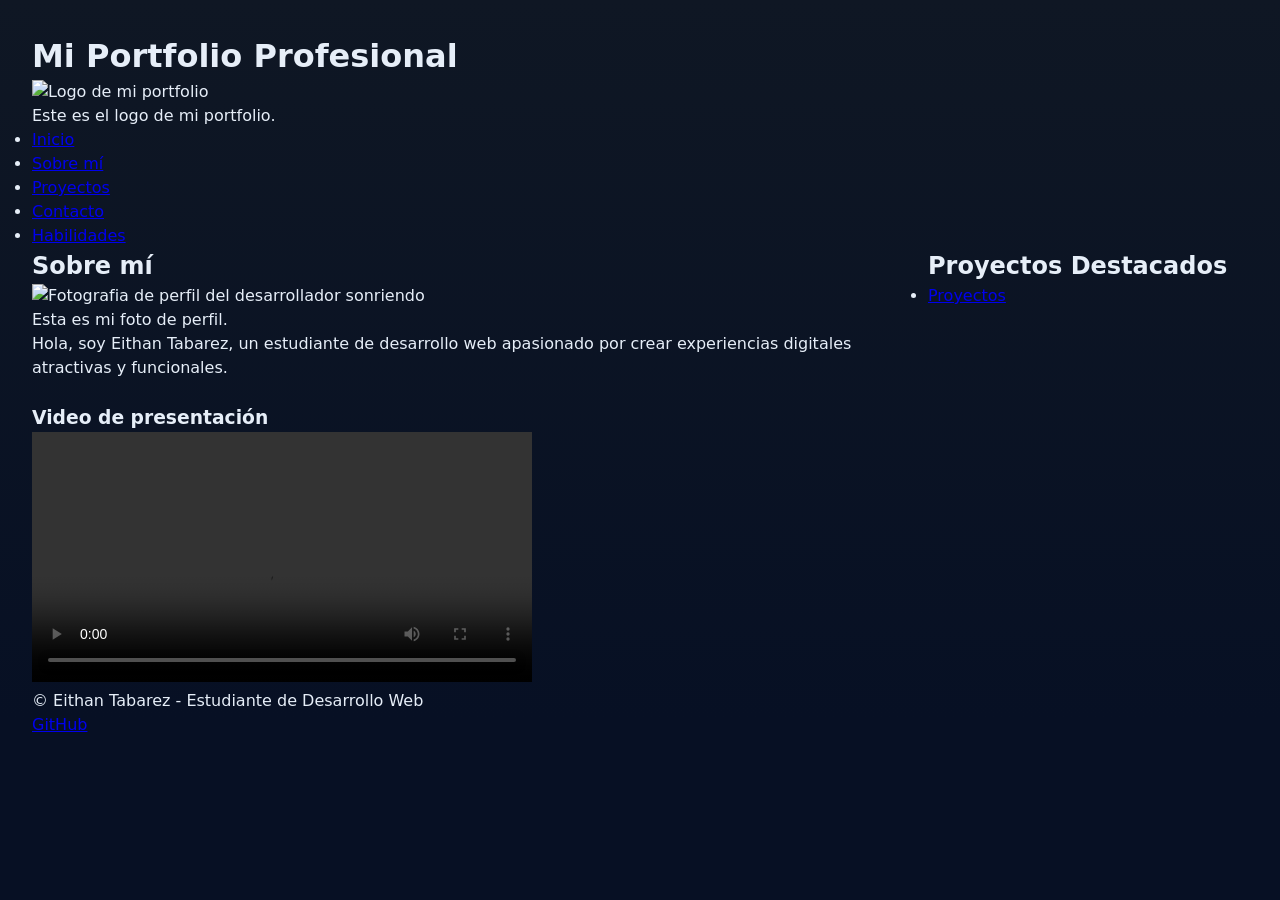
==== index.html @ 91d2bdd5 "Cambio de titulos" ====
<!DOCTYPE html>
<html lang="es">
  <head>
    <meta charset="UTF-8" />
    <meta name="viewport" content="width=device-width, initial-scale=1.0" />
    <link rel="stylesheet" href="styles.css" />
    <link rel="shortcut icon" href="https://i.pinimg.com/1200x/53/f2/44/53f2449de951a769c89f590832930941.jpg" />
    <meta name="description" content="Portfolio personal de Eithan Tabarez">
    <title>Mi Portfolio Profesional</title>
  </head>
  <body>
    <header>
      <h1>Mi Portfolio Profesional</h1>
      <figure>
        <img src="https://i.pinimg.com/1200x/53/f2/44/53f2449de951a769c89f590832930941.jpg" alt="Logo de mi portfolio" width="100" />
        <figcaption>Este es el logo de mi portfolio.</figcaption>
      </figure>
      <nav>
          <ul>
            <li><a href="index.html">Inicio</a></li>
            <li><a href="pages/sobre-mi.html">Sobre mí</a></li>
            <li><a href="pages/proyectos.html">Proyectos</a></li>
            <li><a href="pages/contacto.html">Contacto</a></li>
            <li><a href="pages/habilidades.html">Habilidades</a></li>
          </ul>
        </nav>
    </header>
    <main>
    <section id="sobre-mi">
      <article>
        <h2>Sobre mí</h2>
        <figure>
          <img src="https://i.pinimg.com/1200x/8b/2d/a8/8b2da8944cf67b11f8c568b862fee571.jpg" alt="Fotografia de perfil del desarrollador sonriendo" width="250" />
          <figcaption>Esta es mi foto de perfil.</figcaption>
        </figure>
        <p>
          Hola, soy Eithan Tabarez, un estudiante de desarrollo web apasionado
          por crear experiencias digitales atractivas y funcionales.
        </p>
      </article>
    </section>
    <section id="proyectos">
      <h2>Proyectos Destacados</h2>
      <ul>
        <li>
          <a href="https://github.com/Eithan-Tabarez" target="_blank" rel="noopener noreferrer"> Proyectos</a>
        </li>
      </ul>
    </section>
    <section id="multimedia">
      <h3>Video de presentación</h3>
      <video width="500" controls>
        <source src="https://video-previews.elements.envatousercontent.com/h264-video-previews/3d5f2ad5-8e91-4707-9fab-ee1c9066f58e/16069007.mp4" type="video/mp4"/>
        Tu navegador no soporta la reproducción de videos.
      </video>
    </section>
    </main>
      <footer id="footer">
      <p>&copy; Eithan Tabarez - Estudiante de Desarrollo Web</p>
      <a href="https://github.com/Eithan-Tabarez" target="_blank" rel="noopener noreferrer"> GitHub </a>
  </footer>
  </body>
</html>
<!--IDEA DE PAGINA 
  ESTILO PAGINA GTAVI ULTIMATE EDITION (HORIZONTAL)-->
---- styles.css ----
/* Generic page styles */
:root{
	--bg: #0f1724; /* dark blue-gray */
	--card: #111827;
	--muted: #94a3b8;
	--accent: #3b82f6;
	--accent-2: #06b6d4;
	--text: #e6eef8;
	--glass: rgba(255,255,255,0.04);
	--radius: 10px;
	--max-width: 1100px;
}

/* Basic reset */
*{box-sizing: border-box;margin:0;padding:0}
html,body{height:100%}
body{
	font-family: Inter, ui-sans-serif, system-ui, -apple-system, "Segoe UI", Roboto, "Helvetica Neue", Arial;
	background: linear-gradient(180deg,var(--bg), #071024 80%);
	color:var(--text);
	-webkit-font-smoothing:antialiased;
	-moz-osx-font-smoothing:grayscale;
	line-height:1.5;
	padding:32px;
}

.container{
	max-width:var(--max-width);
	margin:0 auto;
	padding:24px;
}

header.site-header{
	display:flex;align-items:center;justify-content:space-between;gap:16px;
	margin-bottom:28px;
}
.brand{display:flex;align-items:center;gap:12px}
.brand .logo{width:44px;height:44px;border-radius:8px;background:var(--accent)}
.brand h1{font-size:1.125rem;font-weight:600}
.site-nav a{color:var(--muted);text-decoration:none;margin-left:18px}
.site-nav a:hover{color:var(--text)}

main{display:grid;grid-template-columns:1fr 320px;gap:24px;align-items:start}

.card{
	background:linear-gradient(180deg, rgba(255,255,255,0.02), rgba(255,255,255,0.01));
	border-radius:var(--radius);
	padding:18px;
	box-shadow:0 4px 18px rgba(2,6,23,0.6);
}

.hero{padding:36px;border-radius:calc(var(--radius) + 6px);background:linear-gradient(90deg, rgba(59,130,246,0.12), rgba(6,182,212,0.06));}
.hero h2{font-size:1.6rem;margin-bottom:8px}
.hero p{color:var(--muted);margin-bottom:12px}

.grid{display:grid;grid-template-columns:repeat(auto-fit,minmax(220px,1fr));gap:16px}

.muted{color:var(--muted)}
.small{font-size:0.875rem}

.btn{
	display:inline-flex;align-items:center;gap:8px;padding:10px 14px;border-radius:8px;border:0;background:var(--accent);color:white;cursor:pointer;font-weight:600;text-decoration:none
}
.btn.secondary{background:transparent;border:1px solid rgba(255,255,255,0.06);color:var(--text)}

.card-list{display:flex;flex-direction:column;gap:12px}
.list-item{display:flex;align-items:center;gap:12px;padding:10px;border-radius:8px;background:var(--glass)}
.list-item .meta{color:var(--muted);font-size:0.9rem}

footer.site-footer{margin-top:36px;text-align:center;color:var(--muted);font-size:0.9rem}

/* Responsive */
@media (max-width:880px){
	main{grid-template-columns:1fr}
	.site-nav{display:none}
	body{padding:20px}
}

/* Utility helpers */
.center{display:flex;align-items:center;justify-content:center}
.visually-hidden{position:absolute!important;height:1px;width:1px;overflow:hidden;clip:rect(1px,1px,1px,1px);white-space:nowrap}
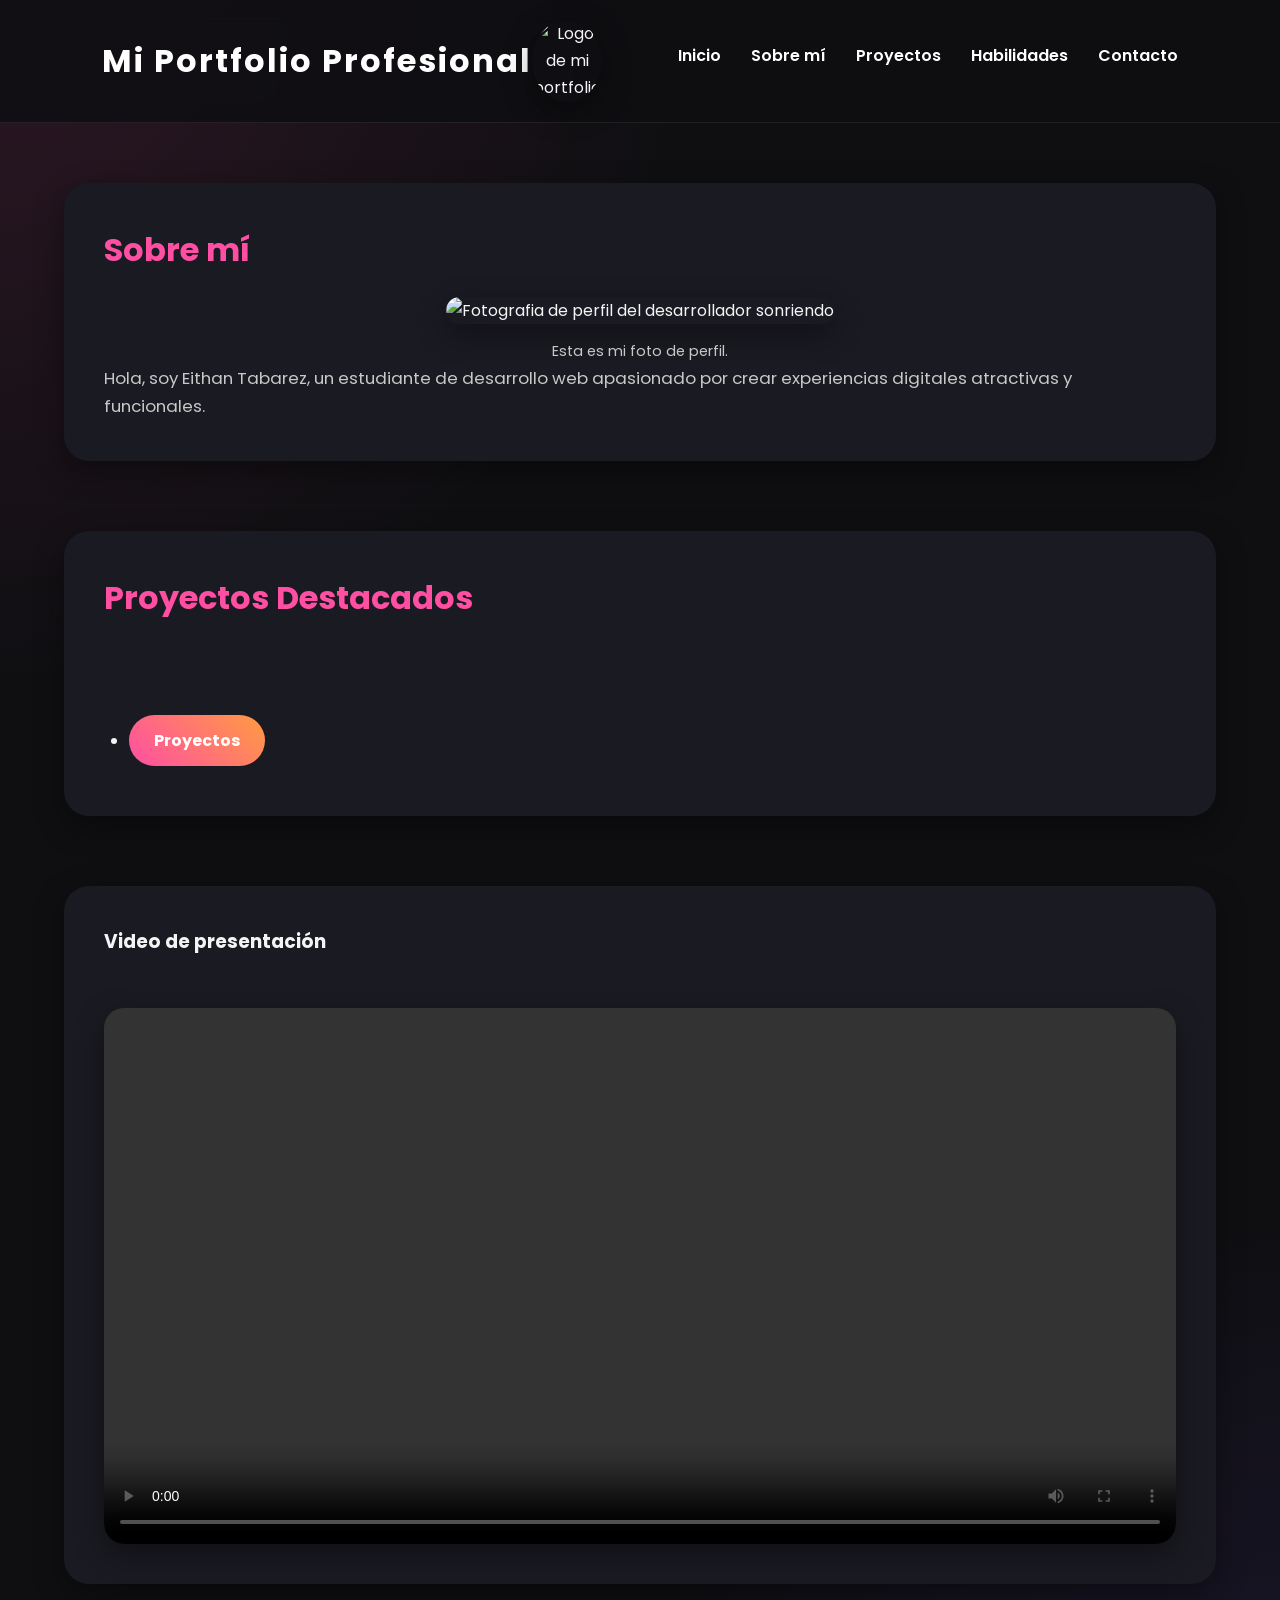
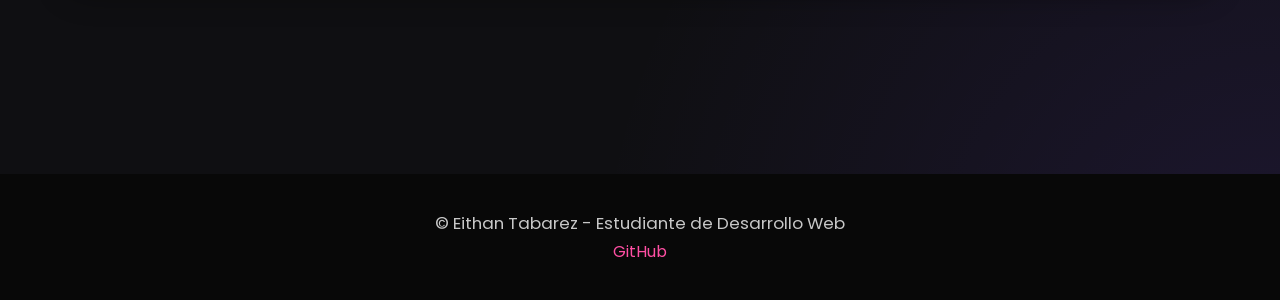
==== commit 180f0381: "implement css and format" ====
--- a/index.html
+++ b/index.html
@@ -3,8 +3,8 @@
   <head>
     <meta charset="UTF-8" />
     <meta name="viewport" content="width=device-width, initial-scale=1.0" />
-    <link rel="stylesheet" href="styles.css" />
-    <link rel="shortcut icon" href="https://i.pinimg.com/1200x/53/f2/44/53f2449de951a769c89f590832930941.jpg" />
+    <link rel="stylesheet" href="styles/styles.css" />
+    <link rel="shortcut icon" href="https://i.pinimg.com/1200x/03/23/b4/0323b447c5397012a9251e006942768e.jpg" />
     <meta name="description" content="Portfolio personal de Eithan Tabarez">
     <title>Mi Portfolio Profesional</title>
   </head>
@@ -12,7 +12,7 @@
     <header>
       <h1>Mi Portfolio Profesional</h1>
       <figure>
-        <img src="https://i.pinimg.com/1200x/53/f2/44/53f2449de951a769c89f590832930941.jpg" alt="Logo de mi portfolio" width="100" />
+        <img src="https://i.pinimg.com/1200x/03/23/b4/0323b447c5397012a9251e006942768e.jpg" alt="Logo de mi portfolio" width="100" />
         <figcaption>Este es el logo de mi portfolio.</figcaption>
       </figure>
       <nav>
@@ -20,8 +20,8 @@
             <li><a href="index.html">Inicio</a></li>
             <li><a href="pages/sobre-mi.html">Sobre mí</a></li>
             <li><a href="pages/proyectos.html">Proyectos</a></li>
+            <li><a href="pages/habilidades.html">Habilidades</a></li>
             <li><a href="pages/contacto.html">Contacto</a></li>
-            <li><a href="pages/habilidades.html">Habilidades</a></li>
           </ul>
         </nav>
     </header>
@@ -49,7 +49,7 @@
     </section>
     <section id="multimedia">
       <h3>Video de presentación</h3>
-      <video width="500" controls>
+      <video width="500" controls autoplay loop>
         <source src="https://video-previews.elements.envatousercontent.com/h264-video-previews/3d5f2ad5-8e91-4707-9fab-ee1c9066f58e/16069007.mp4" type="video/mp4"/>
         Tu navegador no soporta la reproducción de videos.
       </video>
@@ -61,5 +61,3 @@
   </footer>
   </body>
 </html>
-<!--IDEA DE PAGINA 
-  ESTILO PAGINA GTAVI ULTIMATE EDITION (HORIZONTAL)-->
--- a/styles/styles.css
+++ b/styles/styles.css
@@ -0,0 +1,159 @@
+/* GOOGLE FONTS*/
+
+@import url('https://fonts.googleapis.com/css2?family=Poppins:wght@300;400;600;700;800&display=swap');
+
+:root{
+    --bg:#0f0f12;
+    --bg-card:#1a1a22;
+    --bg-card-hover:#242430;
+    --pink:#ff4fa3;
+    --orange:#ff9b42;
+    --purple:#7d4dff;
+    --white:#f4f4f4;
+    --gray:#c8c8c8;
+    --shadow:0 10px 30px rgba(0,0,0,.4);}
+/*GLOBAL STYLES*/
+*{
+    margin:0;
+    padding:0;
+    box-sizing:border-box;}
+html{scroll-behavior:smooth;}
+body{
+    font-family:'Poppins',sans-serif;
+    background:
+    radial-gradient(circle at top left,#ff4fa31f,transparent 30%),
+    radial-gradient(circle at bottom right,#7d4dff20,transparent 30%),
+    var(--bg);
+    color:var(--white);
+    line-height:1.7;}
+/*HEADER*/
+header{
+    	position:sticky;
+    	top:0;
+    	z-index:1000;
+    	display:flex;
+    	justify-content:space-between;
+    	align-items:center;
+    	padding:20px 8%;
+    	background:rgba(15,15,18,.85);
+    	backdrop-filter:blur(12px);
+    	border-bottom:1px solid rgba(255,255,255,.08);}
+header h1{
+    	font-size:2rem;
+    	color:white;
+    	letter-spacing:2px;}
+header figure{
+    			display:flex;
+    			align-items:center;
+    			gap:15px;}
+header figure img{
+    				width:70px;
+    				border-radius:50%;}
+/*esconder el figcaption del logo */
+header figure figcaption{display:none;}
+
+/*NAV*/
+nav ul{
+    display:flex;
+    list-style:none;
+    gap:30px;}
+nav a{
+    color:white;
+    text-decoration:none;
+    font-weight:600;
+    transition:.3s;}
+nav a:hover{
+    		color:var(--pink);}
+/*main*/
+main{
+		width:min(1200px,90%);
+    	margin:auto;
+    	padding:60px 0;}
+/*SECTIONS*/
+section{
+    	display:flex;
+    	align-items:center;
+    	justify-content:space-between;
+    	gap:50px;
+    	flex-wrap:wrap;
+    	margin-bottom:70px;
+    	padding:40px;
+    	background:var(--bg-card);
+    	border-radius:25px;
+    	box-shadow:var(--shadow);
+    	transition:.4s;}
+section:hover{
+    			transform:translateY(-5px);
+    			background:var(--bg-card-hover);}
+section h2{
+    		width:100%;
+    		color:var(--pink);
+    		font-size:2rem;
+    		margin-bottom:20px;}
+/*ARTICLE*/
+article{
+    	flex:1;
+    	min-width:280px;}
+/*after*/
+figure{
+    	flex:1;
+    	text-align:center;}
+figure img{
+    		max-width:100%;
+    		border-radius:20px;
+    		box-shadow:var(--shadow);
+    		transition:.4s;}
+figure img:hover{
+    			transform:scale(1.04);}
+figcaption{
+    		margin-top:15px;
+    		color:var(--gray);
+    		font-size:.9rem;}
+/*parrafos */
+  p{color:var(--gray);
+	font-size:1.05rem;}
+/*Listas */
+  ul{padding-left:25px;}
+  li{margin-bottom:10px;}
+/*ENLACES*/
+  a{transition:.3s;}
+main a{
+    	display:inline-block;
+    	margin-top:20px;
+    	padding:12px 25px;
+    	border-radius:40px;
+    	background:linear-gradient(45deg,var(--pink),var(--orange));
+		color:white; 
+		text-decoration:none; 
+		font-weight:700;}
+main a:hover{ 
+			transform:translateY(-3px); 
+			box-shadow:0 8px 20px rgba(255,79,163,.35);}
+/*VIDEO*/
+video{width:100%; 
+	  border-radius:20px;
+	  box-shadow:var(--shadow);}
+/*FOOTER*/
+footer{
+	   margin-top:60px; 
+	   text-align:center; 
+	   padding:35px; 
+	   background:#080808;}
+footer a{
+		 color:var(--pink);
+		 text-decoration:none;}
+/*SCROLLBAR*/
+::-webkit-scrollbar{width:10px;}
+::-webkit-scrollbar-track{background:#151515;}
+::-webkit-scrollbar-thumb{background:linear-gradient(var(--pink),var(--purple));border-radius:20px;}
+/*RESPONSIVE*/
+@media (max-width:900px){	
+						header{flex-direction:column;
+							   gap:20px;}
+						nav ul{flex-wrap:wrap;
+							   justify-content:center;}
+						section{
+								flex-direction:column; 
+								text-align:center;}
+						article{order:2;}
+						figure{order:1;}}	
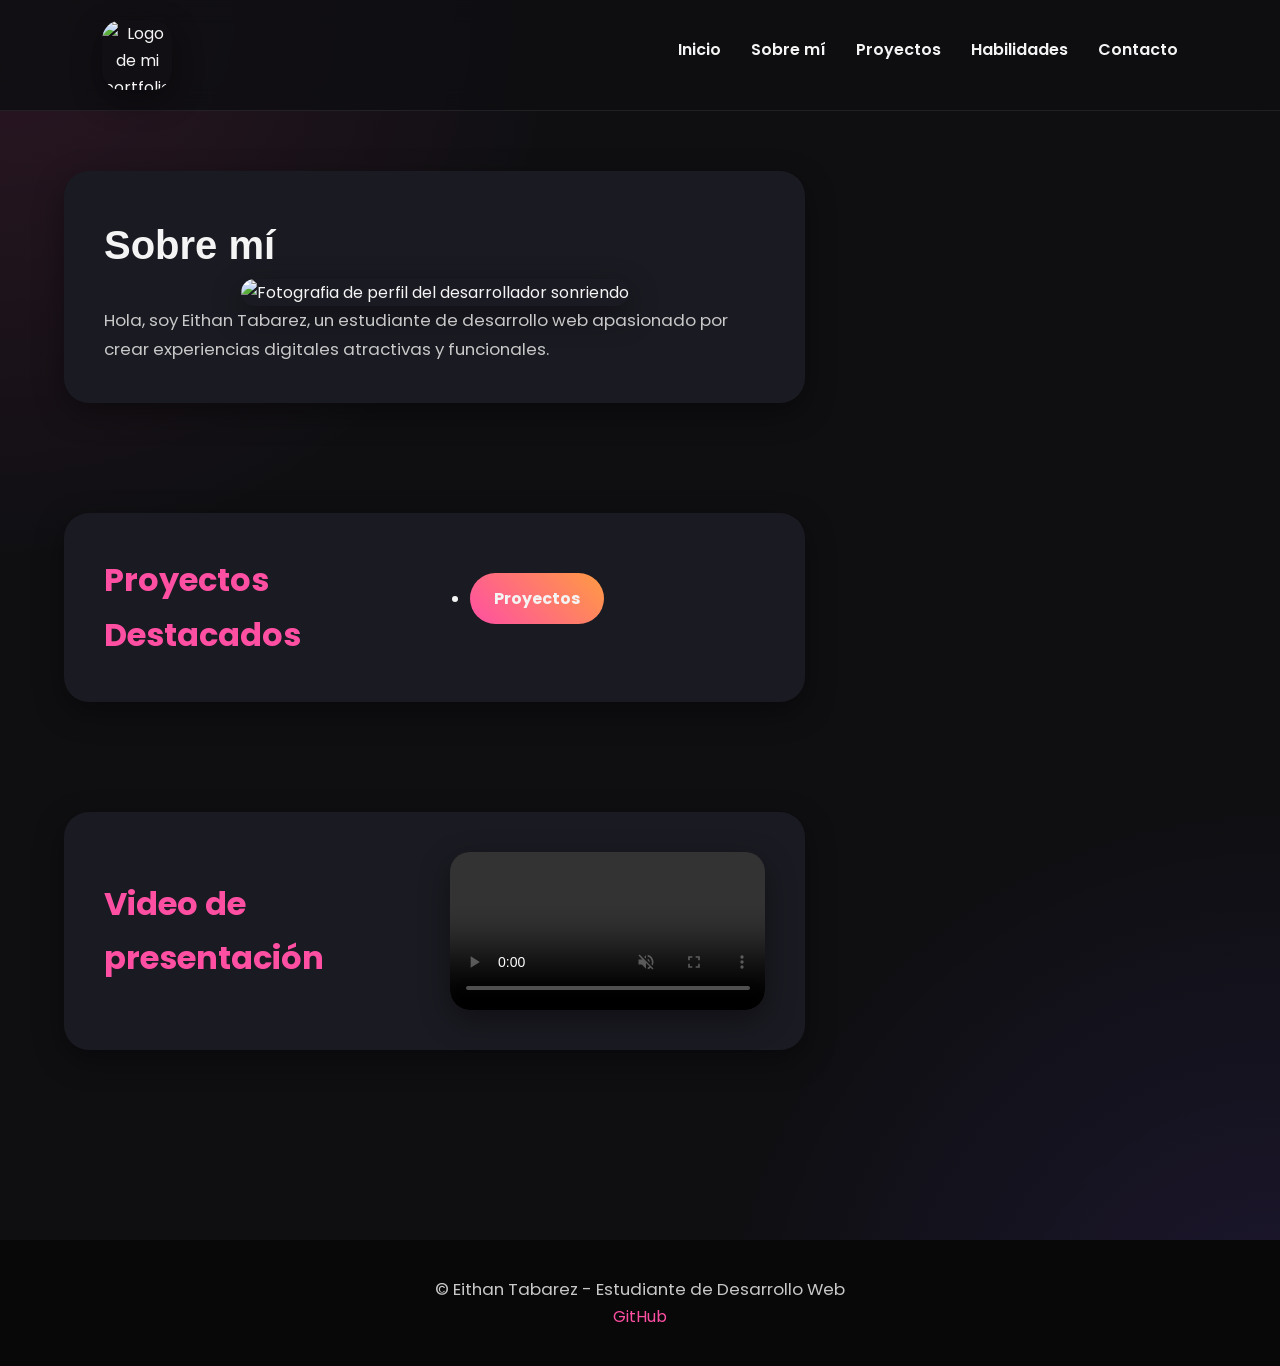
==== commit 1a562514: "commit" ====
--- a/index.html
+++ b/index.html
@@ -9,13 +9,12 @@
     <title>Mi Portfolio Profesional</title>
   </head>
   <body>
-    <header>
-      <h1>Mi Portfolio Profesional</h1>
-      <figure>
-        <img src="https://i.pinimg.com/1200x/03/23/b4/0323b447c5397012a9251e006942768e.jpg" alt="Logo de mi portfolio" width="100" />
+    <header class="header">
+      <figure class="figure">
+        <img class="logo" src="https://i.pinimg.com/1200x/03/23/b4/0323b447c5397012a9251e006942768e.jpg" alt="Logo de mi portfolio" width="100" />
         <figcaption>Este es el logo de mi portfolio.</figcaption>
       </figure>
-      <nav>
+      <nav class="nav">
           <ul>
             <li><a href="index.html">Inicio</a></li>
             <li><a href="pages/sobre-mi.html">Sobre mí</a></li>
@@ -23,15 +22,14 @@
             <li><a href="pages/habilidades.html">Habilidades</a></li>
             <li><a href="pages/contacto.html">Contacto</a></li>
           </ul>
-        </nav>
+      </nav>
     </header>
-    <main>
-    <section id="sobre-mi">
+    <main class="main">
+    <section id="sobre-mi" class="section">
       <article>
-        <h2>Sobre mí</h2>
-        <figure>
-          <img src="https://i.pinimg.com/1200x/8b/2d/a8/8b2da8944cf67b11f8c568b862fee571.jpg" alt="Fotografia de perfil del desarrollador sonriendo" width="250" />
-          <figcaption>Esta es mi foto de perfil.</figcaption>
+        <h1>Sobre mí</h1>
+        <figure class="figure">
+          <img class="profile-img" src="https://i.pinimg.com/1200x/8b/2d/a8/8b2da8944cf67b11f8c568b862fee571.jpg" alt="Fotografia de perfil del desarrollador sonriendo" width="250" />
         </figure>
         <p>
           Hola, soy Eithan Tabarez, un estudiante de desarrollo web apasionado
@@ -39,25 +37,27 @@
         </p>
       </article>
     </section>
-    <section id="proyectos">
-      <h2>Proyectos Destacados</h2>
-      <ul>
-        <li>
-          <a href="https://github.com/Eithan-Tabarez" target="_blank" rel="noopener noreferrer"> Proyectos</a>
-        </li>
-      </ul>
+    <section id="proyectos" class="section">
+        <div class="projects-grid">
+        <h2>Proyectos Destacados</h2>
+        <ul>
+            <li>
+                <a class="button" href="https://github.com/Eithan-Tabarez" target="_blank" rel="noopener noreferrer"> Proyectos</a>
+            </li>
+        </ul>
+    </div>
     </section>
-    <section id="multimedia">
-      <h3>Video de presentación</h3>
-      <video width="500" controls autoplay loop>
+    <section id="multimedia" class="section">
+      <h2>Video de presentación</h2>
+      <video width="500" controls autoplay loop muted class="video">
         <source src="https://video-previews.elements.envatousercontent.com/h264-video-previews/3d5f2ad5-8e91-4707-9fab-ee1c9066f58e/16069007.mp4" type="video/mp4"/>
         Tu navegador no soporta la reproducción de videos.
       </video>
     </section>
     </main>
-      <footer id="footer">
+    <footer id="footer" class="footer">
       <p>&copy; Eithan Tabarez - Estudiante de Desarrollo Web</p>
       <a href="https://github.com/Eithan-Tabarez" target="_blank" rel="noopener noreferrer"> GitHub </a>
-  </footer>
+    </footer>
   </body>
-</html>
+</html>
--- a/styles/styles.css
+++ b/styles/styles.css
@@ -1,159 +1,376 @@
-/* GOOGLE FONTS*/
-
+/* GOOGLE FONTS */
 @import url('https://fonts.googleapis.com/css2?family=Poppins:wght@300;400;600;700;800&display=swap');
 
-:root{
-    --bg:#0f0f12;
-    --bg-card:#1a1a22;
-    --bg-card-hover:#242430;
-    --pink:#ff4fa3;
-    --orange:#ff9b42;
-    --purple:#7d4dff;
-    --white:#f4f4f4;
-    --gray:#c8c8c8;
-    --shadow:0 10px 30px rgba(0,0,0,.4);}
-/*GLOBAL STYLES*/
-*{
-    margin:0;
-    padding:0;
-    box-sizing:border-box;}
-html{scroll-behavior:smooth;}
-body{
-    font-family:'Poppins',sans-serif;
-    background:
-    radial-gradient(circle at top left,#ff4fa31f,transparent 30%),
-    radial-gradient(circle at bottom right,#7d4dff20,transparent 30%),
+/* VARIABLES */
+:root {
+  --bg: #0f0f12;
+  --bg-card: #1a1a22;
+  --bg-card-hover: #242430;
+  --pink: #ff4fa3;
+  --orange: #ff9b42;
+  --purple: #7d4dff;
+  --white: #f4f4f4;
+  --gray: #c8c8c8;
+  --shadow: 0 10px 30px rgba(0, 0, 0, .4);
+}
+
+/* RESET GLOBAL */
+* {
+  margin: 0;
+  padding: 0;
+  box-sizing: border-box;
+}
+
+/* CONFIGURACIÓN GENERAL */
+html {
+  scroll-behavior: smooth;
+}
+
+body {
+  font-family: "Poppins", sans-serif;
+  font-size:16px;
+  line-height:1.7;
+  background:
+    radial-gradient(circle at top left, #ff4fa31f, transparent 30%),
+    radial-gradient(circle at bottom right, #7d4dff20, transparent 30%),
     var(--bg);
-    color:var(--white);
-    line-height:1.7;}
-/*HEADER*/
-header{
-    	position:sticky;
-    	top:0;
-    	z-index:1000;
-    	display:flex;
-    	justify-content:space-between;
-    	align-items:center;
-    	padding:20px 8%;
-    	background:rgba(15,15,18,.85);
-    	backdrop-filter:blur(12px);
-    	border-bottom:1px solid rgba(255,255,255,.08);}
-header h1{
-    	font-size:2rem;
-    	color:white;
-    	letter-spacing:2px;}
-header figure{
-    			display:flex;
-    			align-items:center;
-    			gap:15px;}
-header figure img{
-    				width:70px;
-    				border-radius:50%;}
-/*esconder el figcaption del logo */
-header figure figcaption{display:none;}
-
-/*NAV*/
-nav ul{
-    display:flex;
-    list-style:none;
-    gap:30px;}
-nav a{
-    color:white;
-    text-decoration:none;
-    font-weight:600;
-    transition:.3s;}
-nav a:hover{
-    		color:var(--pink);}
-/*main*/
-main{
-		width:min(1200px,90%);
-    	margin:auto;
-    	padding:60px 0;}
-/*SECTIONS*/
-section{
-    	display:flex;
-    	align-items:center;
-    	justify-content:space-between;
-    	gap:50px;
-    	flex-wrap:wrap;
-    	margin-bottom:70px;
-    	padding:40px;
-    	background:var(--bg-card);
-    	border-radius:25px;
-    	box-shadow:var(--shadow);
-    	transition:.4s;}
-section:hover{
-    			transform:translateY(-5px);
-    			background:var(--bg-card-hover);}
-section h2{
-    		width:100%;
-    		color:var(--pink);
-    		font-size:2rem;
-    		margin-bottom:20px;}
-/*ARTICLE*/
-article{
-    	flex:1;
-    	min-width:280px;}
-/*after*/
-figure{
-    	flex:1;
-    	text-align:center;}
-figure img{
-    		max-width:100%;
-    		border-radius:20px;
-    		box-shadow:var(--shadow);
-    		transition:.4s;}
-figure img:hover{
-    			transform:scale(1.04);}
-figcaption{
-    		margin-top:15px;
-    		color:var(--gray);
-    		font-size:.9rem;}
-/*parrafos */
-  p{color:var(--gray);
-	font-size:1.05rem;}
-/*Listas */
-  ul{padding-left:25px;}
-  li{margin-bottom:10px;}
-/*ENLACES*/
-  a{transition:.3s;}
-main a{
-    	display:inline-block;
-    	margin-top:20px;
-    	padding:12px 25px;
-    	border-radius:40px;
-    	background:linear-gradient(45deg,var(--pink),var(--orange));
-		color:white; 
-		text-decoration:none; 
-		font-weight:700;}
-main a:hover{ 
-			transform:translateY(-3px); 
-			box-shadow:0 8px 20px rgba(255,79,163,.35);}
-/*VIDEO*/
-video{width:100%; 
-	  border-radius:20px;
-	  box-shadow:var(--shadow);}
-/*FOOTER*/
-footer{
-	   margin-top:60px; 
-	   text-align:center; 
-	   padding:35px; 
-	   background:#080808;}
-footer a{
-		 color:var(--pink);
-		 text-decoration:none;}
-/*SCROLLBAR*/
-::-webkit-scrollbar{width:10px;}
-::-webkit-scrollbar-track{background:#151515;}
-::-webkit-scrollbar-thumb{background:linear-gradient(var(--pink),var(--purple));border-radius:20px;}
-/*RESPONSIVE*/
-@media (max-width:900px){	
-						header{flex-direction:column;
-							   gap:20px;}
-						nav ul{flex-wrap:wrap;
-							   justify-content:center;}
-						section{
-								flex-direction:column; 
-								text-align:center;}
-						article{order:2;}
-						figure{order:1;}}	+  color: var(--white);
+  line-height: 1.7;
+}
+
+/* HEADER */
+.header {
+  position: sticky;
+  top: 0;
+  z-index: 1000;
+
+  display: flex;
+  justify-content: space-between;
+  align-items: center;
+  gap: 30px;
+
+  padding: 20px 8%;
+
+  background: rgba(15, 15, 18, .85);
+  backdrop-filter: blur(12px);
+  border-bottom: 1px solid rgba(255, 255, 255, .08);
+}
+/* ESCONDER EL FIGCAPTION DEL LOGO */
+header figure figcaption{
+    display: none;
+}
+.header h1 {
+  color: var(--white);
+  letter-spacing: 2px;
+}
+
+.header .figure {
+  display: flex;
+  align-items: center;
+  gap: 15px;
+}
+
+/* NAV */
+.nav {
+  display: flex;
+  justify-content: flex-end;
+  align-items: center;
+  width: 100%;
+}
+
+.nav ul {
+  display: flex;
+  list-style: none;
+  gap: 30px;
+}
+
+.nav a {
+  color: var(--white);
+  text-decoration: none;
+  font-weight: 600;
+  transition: .3s;
+}
+
+.nav a:hover {
+  color: var(--pink);
+}
+
+/* CONTENIDO PRINCIPAL */
+.main {
+  width: min(1200px, 90%);
+  margin: auto;
+  padding: 60px 0;
+  display:grid;
+  grid-template-areas:
+    "sobre"
+    "proyectos"
+    "video";
+  gap:40px;
+}
+/* GRID AREAS */
+
+#sobre-mi{
+  grid-area:sobre;
+}
+#proyectos{
+  grid-area:proyectos;
+}
+#multimedia{
+  grid-area:video;
+}
+/* GRID DE PROYECTOS */
+
+.projects-grid{
+display:grid;
+grid-template-columns:1fr;
+gap:20px;
+}
+/* SECCIONES */
+.section{
+  display:flex;
+  flex-direction:column;
+  align-items:center;
+  gap:30px;
+  padding:40px;
+  margin-bottom:70px;
+  background:var(--bg-card);
+  border-radius:25px;
+  box-shadow:var(--shadow);
+  transition: .4s;
+}
+
+.section:hover {
+  transform: translateY(-5px);
+  background: var(--bg-card-hover);
+}
+
+.section h2 {
+  width: 100%;
+  color: var(--pink);
+}
+
+/* ARTICLE */
+.article {
+  display: flex;
+  flex-direction: column;
+  justify-content: center;
+  flex: 1;
+  min-width: 280px;
+}
+
+/* FIGURE */
+.figure {
+  flex: 1;
+  text-align: center;
+}
+
+.figure img {
+  max-width: 100%;
+  border-radius: 20px;
+  box-shadow: var(--shadow);
+  transition: .4s;
+}
+
+.figure img:hover {
+  transform: scale(1.04);
+}
+
+figcaption {
+  margin-top: 15px;
+  color: var(--gray);
+  font-size: .9rem;
+}
+
+/* JERARQUÍA DE TÍTULOS */
+h1 {
+  font-size: 2.5rem;
+  font-weight: 800;
+}
+
+h2 {
+  font-size: 2rem;
+  font-weight: 700;
+}
+
+h3 {
+  font-size: 1.8rem;
+  font-weight: 600;
+}
+
+/* PARRAFOS */
+p {
+  color: var(--gray);
+  font-size: 1.05rem;
+}
+
+/* LISTAS */
+ul {
+  padding-left: 25px;
+}
+
+li {
+  margin-bottom: 10px;
+}
+
+/* ENLACES */
+a {
+  transition: .3s;
+}
+
+/* LOGO */
+.logo {
+  width: 70px;
+  height: 70px;
+  object-fit: cover;
+  border-radius: 50%;
+  transition: .3s;
+}
+
+.logo:hover {
+  transform: rotate(5deg) scale(1.08);
+}
+
+/* IMAGEN DE PERFIL */
+.profile-img {
+  width: 250px;
+  max-width: 100%;
+  height: auto;
+  object-fit: cover;
+  border-radius: 20px;
+}
+
+/* BOTON */
+.button {
+  display: inline-block;
+  margin-top: 20px;
+  padding: 12px 24px;
+
+  background: linear-gradient(45deg, var(--pink), var(--orange));
+
+  color: var(--white);
+  text-decoration: none;
+  font-weight: bold;
+
+  border-radius: 30px;
+
+  transition: .3s;
+}
+
+.button:hover {
+  transform: translateY(-3px);
+  box-shadow: 0 10px 20px rgba(255, 79, 163, .35);
+}
+
+/* VIDEO */
+.video {
+  width: 100%;
+  border-radius: 20px;
+  box-shadow: var(--shadow);
+  display: block;
+  margin: auto;
+  max-width: 450px;
+}
+
+/* FOOTER */
+.footer {
+  margin-top: 60px;
+  padding: 35px;
+
+  text-align: center;
+
+  background: #080808;
+}
+
+.footer a {
+  color: var(--pink);
+  text-decoration: none;
+}
+
+.footer a:hover {
+  color: var(--orange);
+}
+
+/* SCROLLBAR */
+::-webkit-scrollbar {
+  width: 10px;
+}
+
+::-webkit-scrollbar-track {
+  background: #151515;
+}
+
+::-webkit-scrollbar-thumb {
+  background: linear-gradient(var(--pink), var(--purple));
+  border-radius: 20px;
+}
+
+/* RESPONSIVE */
+@media (max-width: 900px) {
+
+  .header {
+    flex-direction: column;
+    gap: 20px;
+  }
+
+  .nav {
+    justify-content: center;
+  }
+
+  .nav ul {
+    flex-wrap: wrap;
+    justify-content: center;
+    gap: 20px;
+  }
+
+  .section {
+    flex-direction: column;
+    text-align: center;
+    gap: 30px;
+  }
+
+  .article {
+    order: 2;
+  }
+
+  .figure {
+    order: 1;
+  }
+
+  h1 {
+    font-size: 2rem;
+  }
+
+  h2 {
+    font-size: 1.6rem;
+  }
+
+  h3 {
+    font-size: 1.3rem;
+  }
+
+  .profile-img {
+    max-width:100%;
+    height:auto;
+  }
+}
+/* TABLET */
+@media (min-width:768px){
+.section{
+flex-direction:row;
+}
+}
+/* DESKTOP */
+@media (min-width:1024px){
+.main{
+grid-template-areas:
+"sobre sobre"
+"proyectos" 
+"video";
+grid-template-columns:2fr 1fr;
+}
+.projects-grid{
+  display:grid;
+  grid-template-columns:  1fr 1fr;
+  gap:20px;
+}
+}
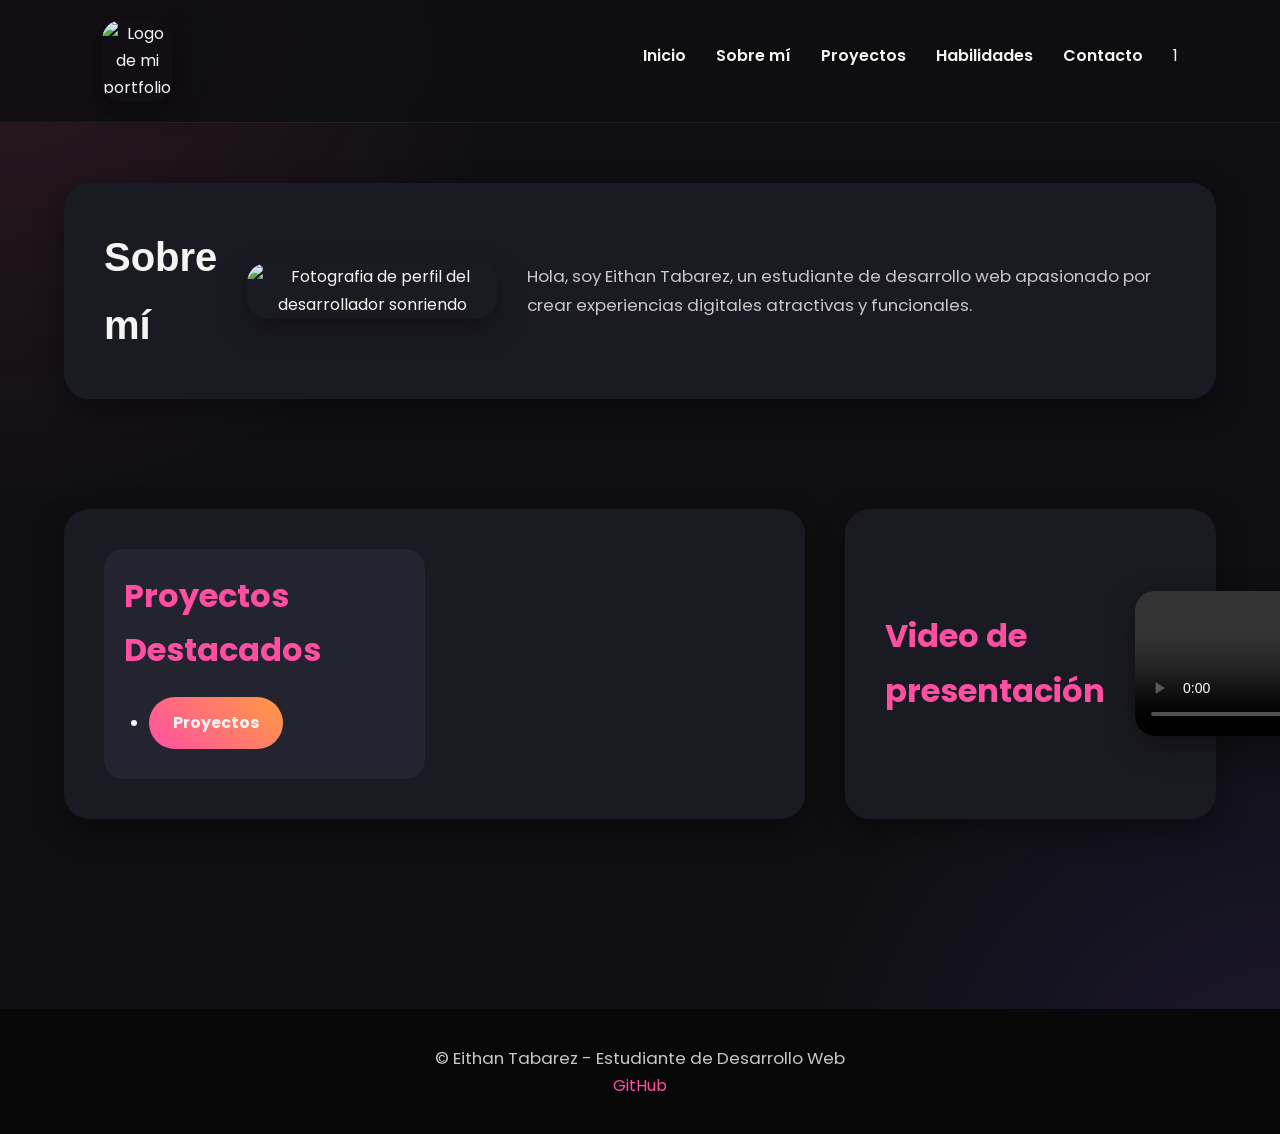
==== commit 3c8025c8: "grid upgrade" ====
--- a/index.html
+++ b/index.html
@@ -20,13 +20,12 @@
             <li><a href="pages/sobre-mi.html">Sobre mí</a></li>
             <li><a href="pages/proyectos.html">Proyectos</a></li>
             <li><a href="pages/habilidades.html">Habilidades</a></li>
-            <li><a href="pages/contacto.html">Contacto</a></li>
+            <li><a href="pages/contacto.html">Contacto</a></li>1
           </ul>
       </nav>
     </header>
     <main class="main">
     <section id="sobre-mi" class="section">
-      <article>
         <h1>Sobre mí</h1>
         <figure class="figure">
           <img class="profile-img" src="https://i.pinimg.com/1200x/8b/2d/a8/8b2da8944cf67b11f8c568b862fee571.jpg" alt="Fotografia de perfil del desarrollador sonriendo" width="250" />
@@ -35,17 +34,18 @@
           Hola, soy Eithan Tabarez, un estudiante de desarrollo web apasionado
           por crear experiencias digitales atractivas y funcionales.
         </p>
-      </article>
     </section>
     <section id="proyectos" class="section">
         <div class="projects-grid">
-        <h2>Proyectos Destacados</h2>
-        <ul>
-            <li>
-                <a class="button" href="https://github.com/Eithan-Tabarez" target="_blank" rel="noopener noreferrer"> Proyectos</a>
-            </li>
-        </ul>
-    </div>
+          <div class="project-card">
+            <h2>Proyectos Destacados</h2>
+            <ul>
+              <li>
+                  <a class="button" href="https://github.com/Eithan-Tabarez" target="_blank" rel="noopener noreferrer"> Proyectos</a>
+              </li>
+            </ul>
+          </div>  
+        </div>
     </section>
     <section id="multimedia" class="section">
       <h2>Video de presentación</h2>
--- a/styles/styles.css
+++ b/styles/styles.css
@@ -35,7 +35,6 @@
     radial-gradient(circle at bottom right, #7d4dff20, transparent 30%),
     var(--bg);
   color: var(--white);
-  line-height: 1.7;
 }
 
 /* HEADER */
@@ -56,7 +55,7 @@
   border-bottom: 1px solid rgba(255, 255, 255, .08);
 }
 /* ESCONDER EL FIGCAPTION DEL LOGO */
-header figure figcaption{
+.header figure figcaption{
     display: none;
 }
 .header h1 {
@@ -124,6 +123,12 @@
 display:grid;
 grid-template-columns:1fr;
 gap:20px;
+width:100%;
+}
+.projects-grid > *{
+    background:var(--bg-card);
+    padding:30px;
+    border-radius:20px;
 }
 /* SECCIONES */
 .section{
@@ -166,6 +171,9 @@
 
 .figure img {
   max-width: 100%;
+  height:auto;
+  display:block;
+  margin:auto;
   border-radius: 20px;
   box-shadow: var(--shadow);
   transition: .4s;
@@ -364,8 +372,7 @@
 .main{
 grid-template-areas:
 "sobre sobre"
-"proyectos" 
-"video";
+"proyectos video";
 grid-template-columns:2fr 1fr;
 }
 .projects-grid{
@@ -374,3 +381,16 @@
   gap:20px;
 }
 }
+.project-card{
+  display:block;
+  background:var(--bg-card-hover);
+  padding:20px;
+  border-radius:20px;
+  text-decoration:none;
+  color:var(--white);
+  transition:.3s;
+}
+
+.project-card:hover{
+  transform:translateY(-5px);
+}
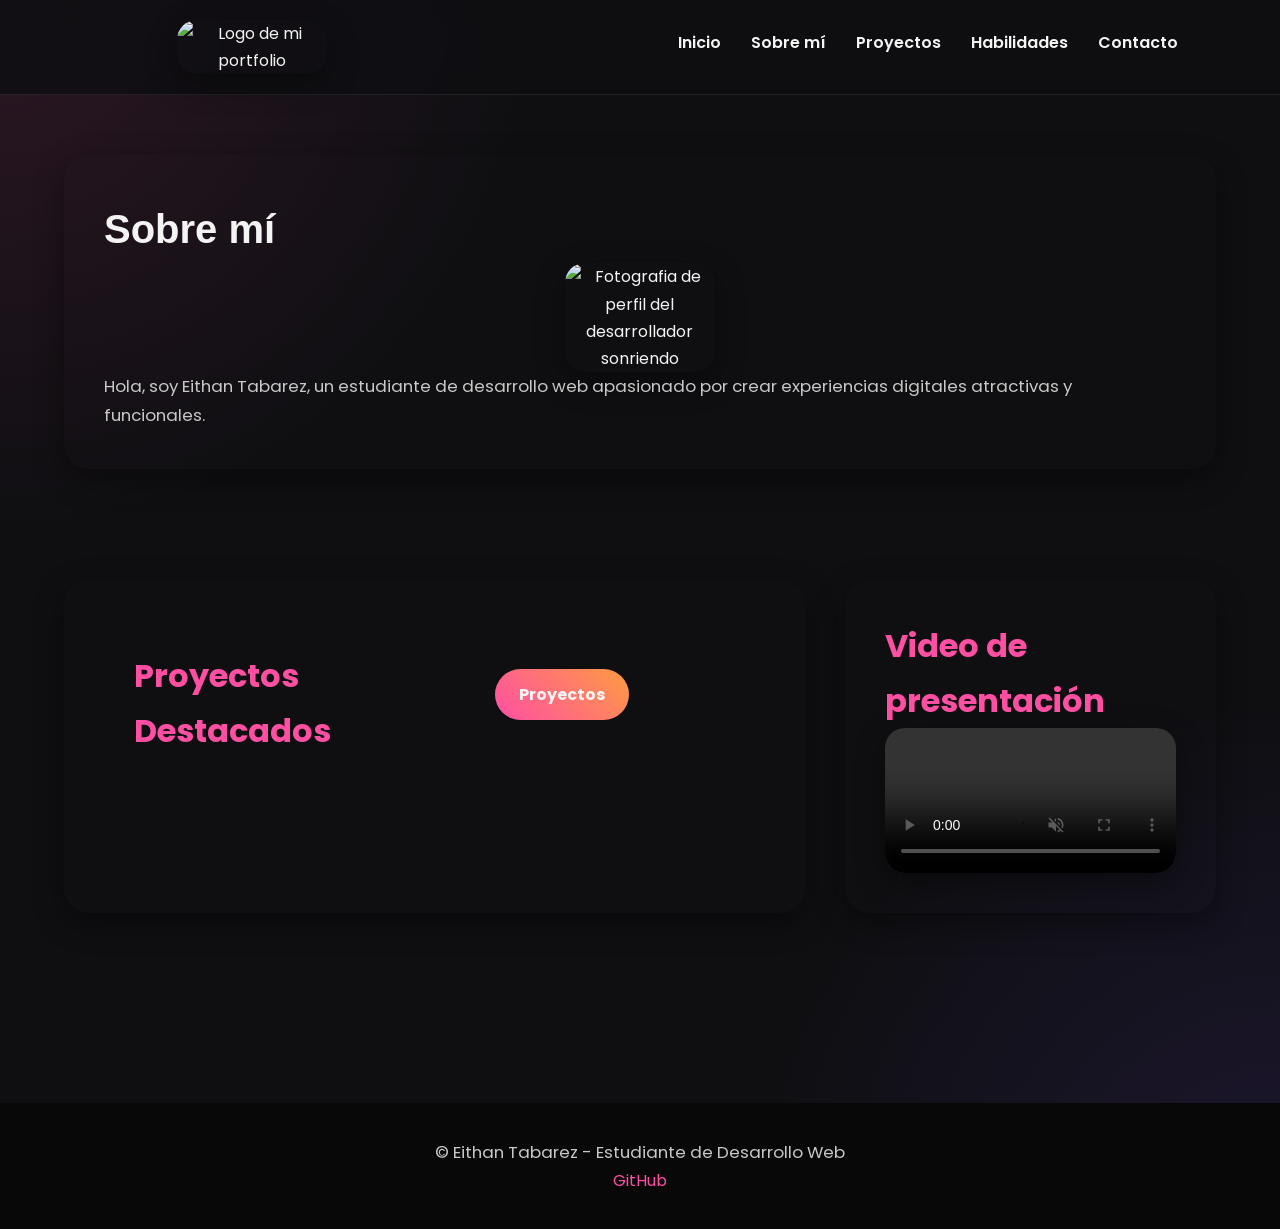
==== commit 79487390: "corrections" ====
--- a/index.html
+++ b/index.html
@@ -20,7 +20,7 @@
             <li><a href="pages/sobre-mi.html">Sobre mí</a></li>
             <li><a href="pages/proyectos.html">Proyectos</a></li>
             <li><a href="pages/habilidades.html">Habilidades</a></li>
-            <li><a href="pages/contacto.html">Contacto</a></li>1
+            <li><a href="pages/contacto.html">Contacto</a></li>
           </ul>
       </nav>
     </header>
@@ -37,14 +37,12 @@
     </section>
     <section id="proyectos" class="section">
         <div class="projects-grid">
-          <div class="project-card">
             <h2>Proyectos Destacados</h2>
             <ul>
               <li>
                   <a class="button" href="https://github.com/Eithan-Tabarez" target="_blank" rel="noopener noreferrer"> Proyectos</a>
               </li>
             </ul>
-          </div>  
         </div>
     </section>
     <section id="multimedia" class="section">
--- a/styles/styles.css
+++ b/styles/styles.css
@@ -4,7 +4,6 @@
 /* VARIABLES */
 :root {
   --bg: #0f0f12;
-  --bg-card: #1a1a22;
   --bg-card-hover: #242430;
   --pink: #ff4fa3;
   --orange: #ff9b42;
@@ -132,8 +131,8 @@
 }
 /* SECCIONES */
 .section{
-  display:flex;
-  flex-direction:column;
+  /*display:flex;*/
+  flex-direction:center;
   align-items:center;
   gap:30px;
   padding:40px;
@@ -159,21 +158,22 @@
   display: flex;
   flex-direction: column;
   justify-content: center;
-  flex: 1;
-  min-width: 280px;
+  flex: 1 1 60%;
+  min-width: 300px;
 }
 
 /* FIGURE */
 .figure {
-  flex: 1;
+  flex: 1 1 40%;
   text-align: center;
 }
 
 .figure img {
-  max-width: 100%;
-  height:auto;
-  display:block;
-  margin:auto;
+  width: 100%;
+  max-width: 150px;
+  height: auto;
+  display: block;
+  margin: auto;
   border-radius: 20px;
   box-shadow: var(--shadow);
   transition: .4s;
@@ -214,6 +214,7 @@
 /* LISTAS */
 ul {
   padding-left: 25px;
+  list-style: none;
 }
 
 li {
@@ -250,7 +251,7 @@
 /* BOTON */
 .button {
   display: inline-block;
-  margin-top: 20px;
+  margin: 20px;
   padding: 12px 24px;
 
   background: linear-gradient(45deg, var(--pink), var(--orange));
@@ -313,13 +314,16 @@
 }
 
 /* RESPONSIVE */
+/* MOBILE */
 @media (max-width: 900px) {
 
   .header {
     flex-direction: column;
     gap: 20px;
   }
-
+ .logo{
+    width: 50px;
+  }
   .nav {
     justify-content: center;
   }
@@ -333,7 +337,10 @@
   .section {
     flex-direction: column;
     text-align: center;
-    gap: 30px;
+    justify-content: center;
+    gap: 50px;
+    padding: 40px;
+    width: 100%;
   }
 
   .article {
@@ -358,13 +365,31 @@
 
   .profile-img {
     max-width:100%;
-    height:auto;
-  }
+    height: 100%;
+  }
+}
+/* SMALL MOBILES*/
+@media (max-width: 480px){
+.logo{
+  width: 40px;
+}
+.header{
+  padding: 15px 5%;
+}
+.nav ul{
+  gap: 12px;
+}
+.nav a{
+  font-size: .9rem;
+}
 }
 /* TABLET */
 @media (min-width:768px){
 .section{
 flex-direction:row;
+}
+.figure img{
+  max-width: 150px;
 }
 }
 /* DESKTOP */
@@ -378,17 +403,18 @@
 .projects-grid{
   display:grid;
   grid-template-columns:  1fr 1fr;
-  gap:20px;
+  gap: 20px;
 }
 }
 .project-card{
   display:block;
-  background:var(--bg-card-hover);
-  padding:20px;
+  background: linear-gradient(45deg, var(--pink), var(--orange));  padding:20px;
   border-radius:20px;
   text-decoration:none;
   color:var(--white);
   transition:.3s;
+  flex-direction: column;
+  text-align: center;
 }
 
 .project-card:hover{
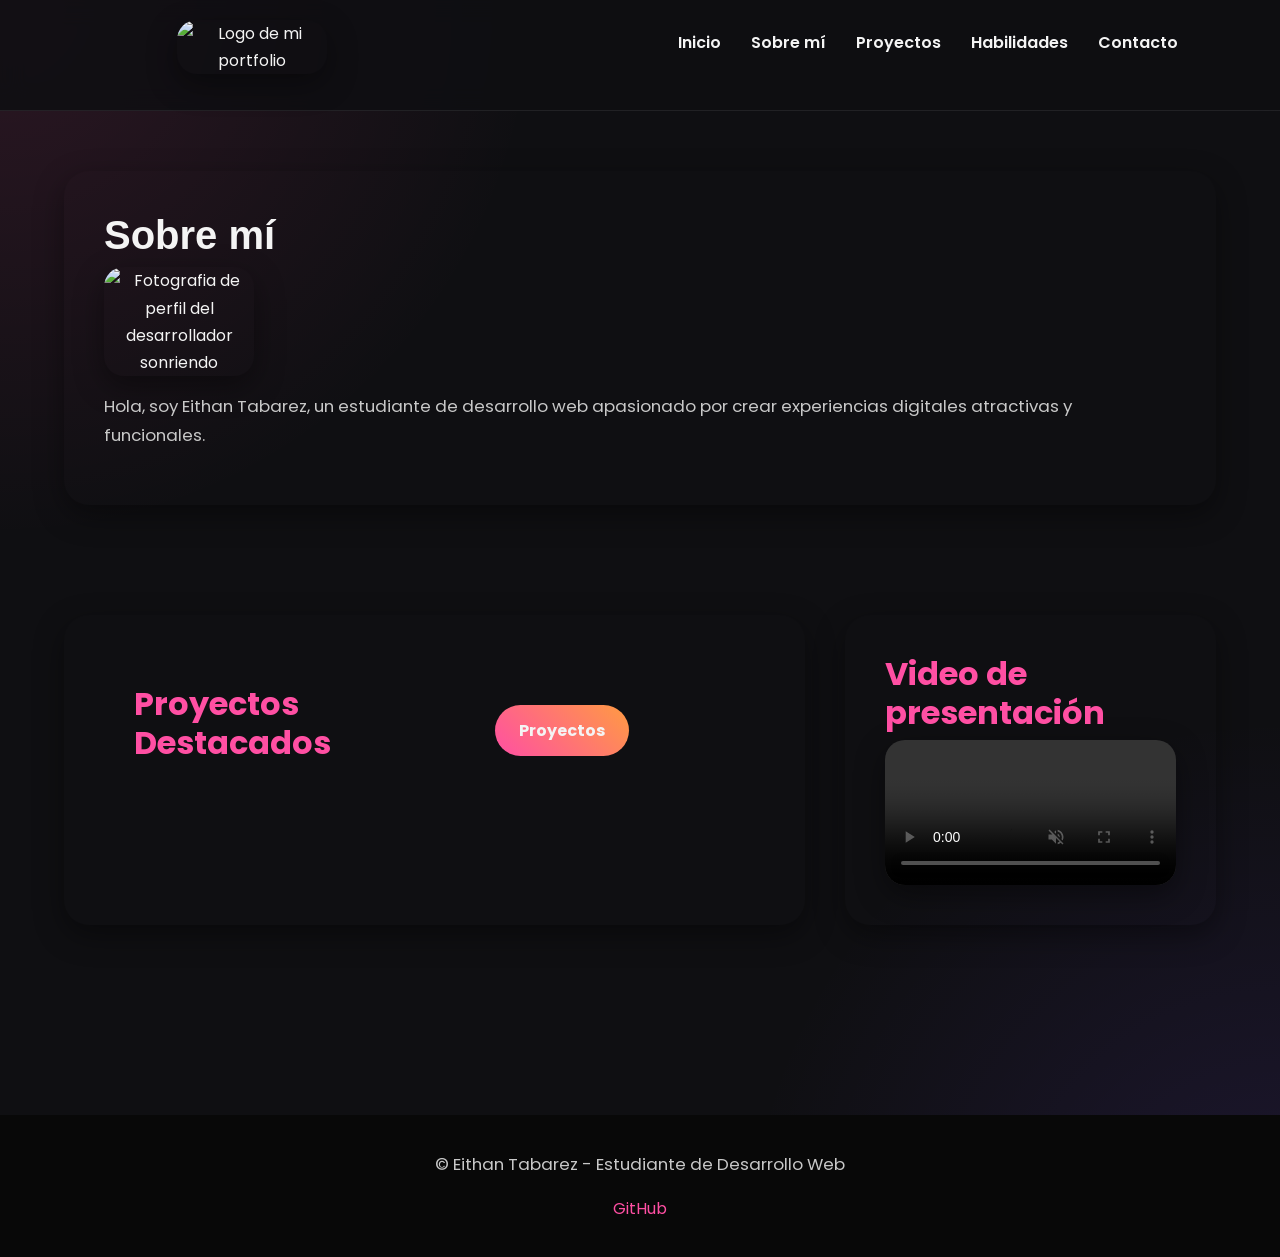
==== commit 92353c40: "Implement Bootstrap" ====
--- a/index.html
+++ b/index.html
@@ -3,6 +3,9 @@
   <head>
     <meta charset="UTF-8" />
     <meta name="viewport" content="width=device-width, initial-scale=1.0" />
+    <!--BOOTSTRAP-->
+    <link href="https://cdn.jsdelivr.net/npm/bootstrap@5.3.8/dist/css/bootstrap.min.css" rel="stylesheet" integrity="sha384-sRIl4kxILFvY47J16cr9ZwB07vP4J8+LH7qKQnuqkuIAvNWLzeN8tE5YBujZqJLB" crossorigin="anonymous">
+    <!--CSS-->
     <link rel="stylesheet" href="styles/styles.css" />
     <link rel="shortcut icon" href="https://i.pinimg.com/1200x/03/23/b4/0323b447c5397012a9251e006942768e.jpg" />
     <meta name="description" content="Portfolio personal de Eithan Tabarez">
@@ -35,6 +38,8 @@
           por crear experiencias digitales atractivas y funcionales.
         </p>
     </section>
+    <!--BOOTSTRAP-->
+    <script src="https://cdn.jsdelivr.net/npm/bootstrap@5.3.8/dist/js/bootstrap.bundle.min.js" integrity="sha384-FKyoEForCGlyvwx9Hj09JcYn3nv7wiPVlz7YYwJrWVcXK/BmnVDxM+D2scQbITxI" crossorigin="anonymous"></script>
     <section id="proyectos" class="section">
         <div class="projects-grid">
             <h2>Proyectos Destacados</h2>
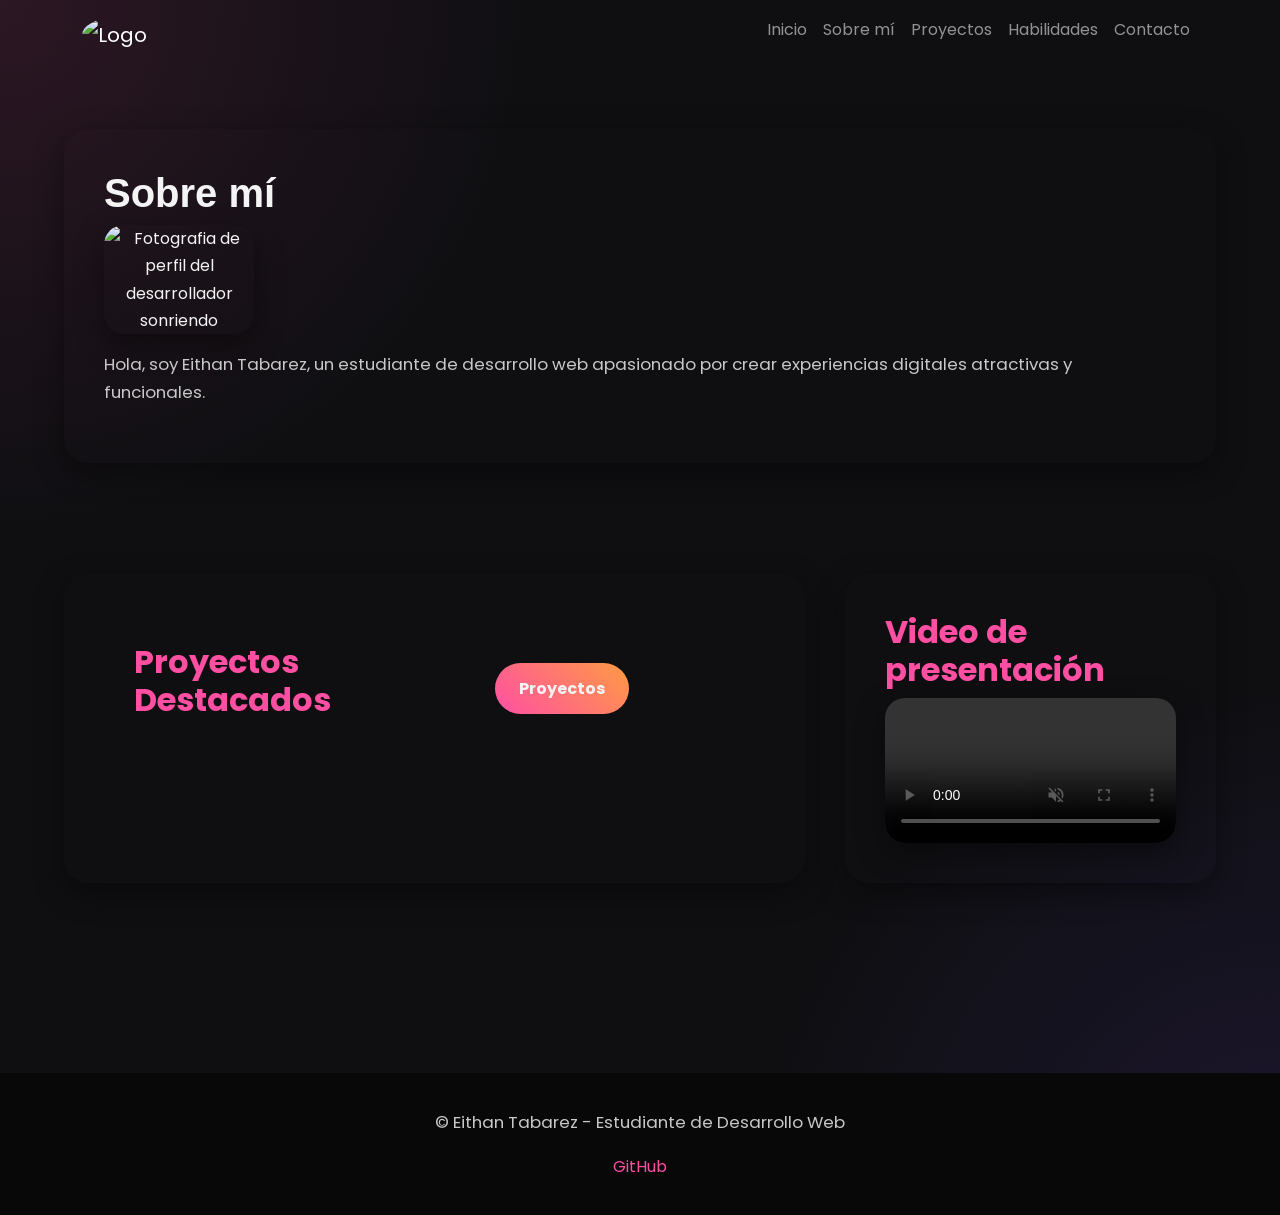
==== commit fb47cea6: "Nav button" ====
--- a/index.html
+++ b/index.html
@@ -12,19 +12,38 @@
     <title>Mi Portfolio Profesional</title>
   </head>
   <body>
-    <header class="header">
-      <figure class="figure">
-        <img class="logo" src="https://i.pinimg.com/1200x/03/23/b4/0323b447c5397012a9251e006942768e.jpg" alt="Logo de mi portfolio" width="100" />
-        <figcaption>Este es el logo de mi portfolio.</figcaption>
-      </figure>
-      <nav class="nav">
-          <ul>
-            <li><a href="index.html">Inicio</a></li>
-            <li><a href="pages/sobre-mi.html">Sobre mí</a></li>
-            <li><a href="pages/proyectos.html">Proyectos</a></li>
-            <li><a href="pages/habilidades.html">Habilidades</a></li>
-            <li><a href="pages/contacto.html">Contacto</a></li>
-          </ul>
+    <header>
+      <nav class="navbar navbar-expand-lg navbar-dark">
+        <div class="container">
+          <a class="navbar-brand" href="../index.html">
+            <img src="https://i.pinimg.com/1200x/03/23/b4/0323b447c5397012a9251e006942768e.jpg" class="logo" alt="Logo">
+          </a>
+          <button class="navbar-toggler" 
+                  type="button"
+                  data-bs-toggle="collapse"
+                  data-bs-target="#menu">
+                  <span class="navbar-toggler-icon"></span>
+          </button>
+          <div class="collapse navbar-collapse justify-content-end" id="menu">
+            <ul class="navbar-nav">
+              <li class="nav-item">
+                <a class="nav-link" href="index.html">Inicio</a>
+              </li>
+              <li class="nav-item">
+                <a class="nav-link" href="pages/sobre-mi.html">Sobre mí</a>
+              </li>
+              <li class="nav-item">
+                <a class="nav-link" href="pages/proyectos.html">Proyectos</a>
+              </li>
+              <li class="nav-item">
+                <a class="nav-link" href="pages/habilidades.html">Habilidades</a>
+              </li>
+              <li class="nav-item">
+                <a class="nav-link" href="pages/contacto.html">Contacto</a>
+              </li>
+            </ul>
+          </div>
+        </div>
       </nav>
     </header>
     <main class="main">
--- a/styles/styles.css
+++ b/styles/styles.css
@@ -132,7 +132,7 @@
 /* SECCIONES */
 .section{
   /*display:flex;*/
-  flex-direction:center;
+  flex-direction:column;
   align-items:center;
   gap:30px;
   padding:40px;
@@ -241,7 +241,7 @@
 
 /* IMAGEN DE PERFIL */
 .profile-img {
-  width: 250px;
+  width: 50px;
   max-width: 100%;
   height: auto;
   object-fit: cover;
@@ -323,6 +323,8 @@
   }
  .logo{
     width: 50px;
+    display: flex;
+  
   }
   .nav {
     justify-content: center;
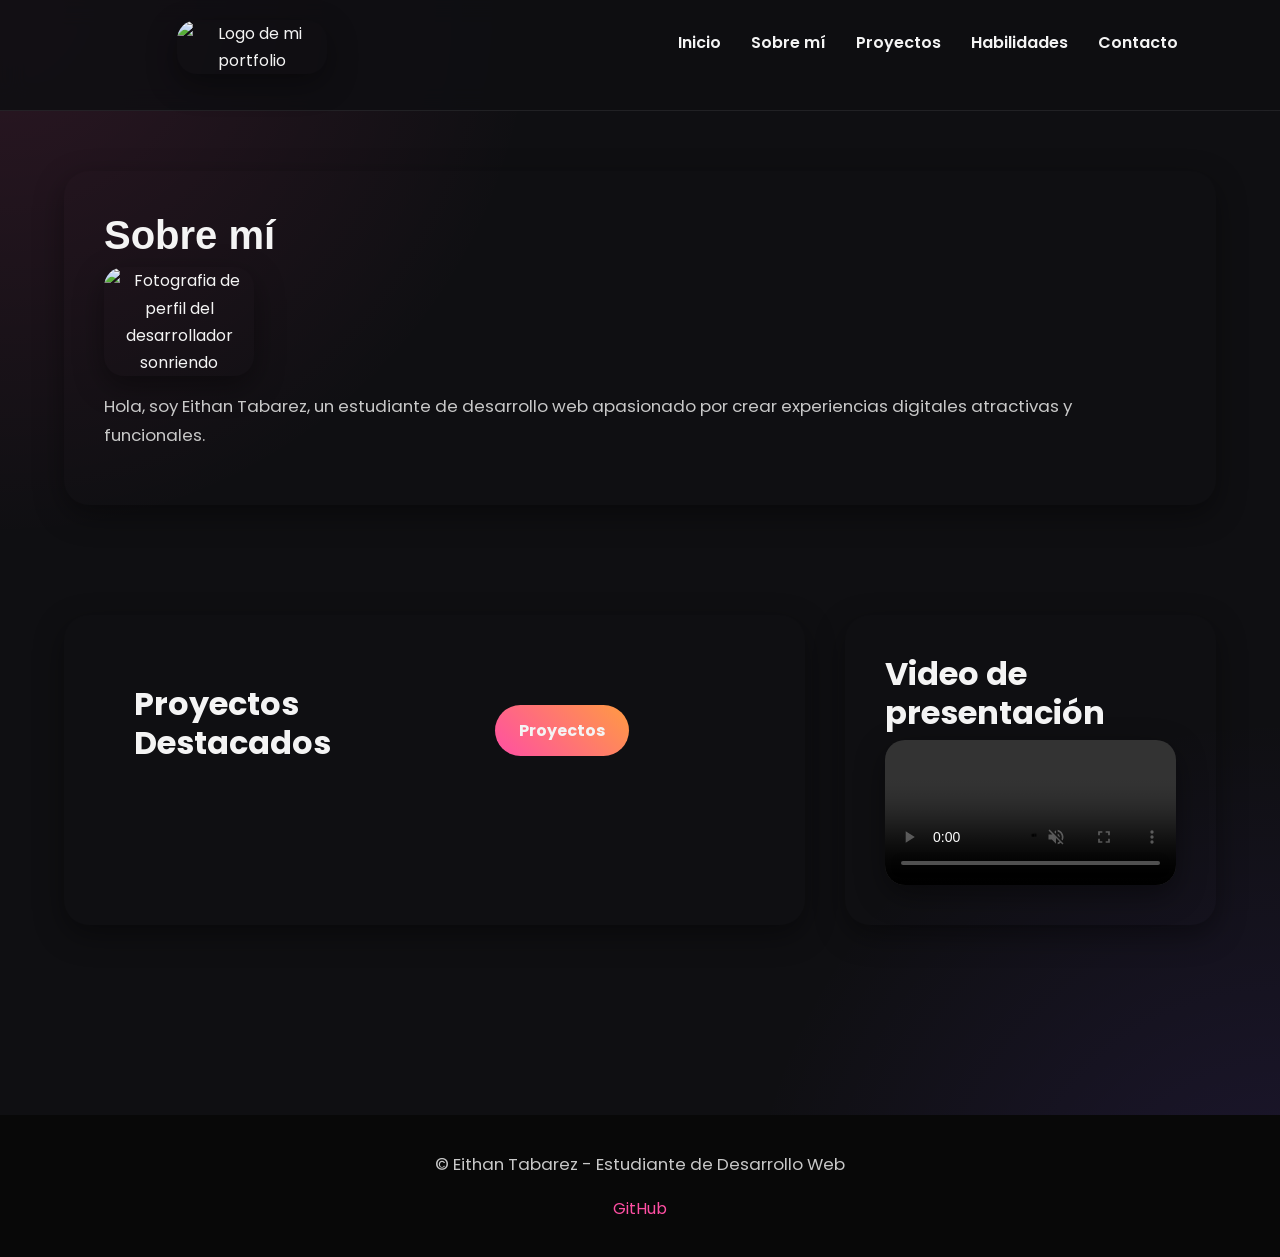
==== commit 78503a43: "Backup" ====
--- a/index.html
+++ b/index.html
@@ -12,38 +12,19 @@
     <title>Mi Portfolio Profesional</title>
   </head>
   <body>
-    <header>
-      <nav class="navbar navbar-expand-lg navbar-dark">
-        <div class="container">
-          <a class="navbar-brand" href="../index.html">
-            <img src="https://i.pinimg.com/1200x/03/23/b4/0323b447c5397012a9251e006942768e.jpg" class="logo" alt="Logo">
-          </a>
-          <button class="navbar-toggler" 
-                  type="button"
-                  data-bs-toggle="collapse"
-                  data-bs-target="#menu">
-                  <span class="navbar-toggler-icon"></span>
-          </button>
-          <div class="collapse navbar-collapse justify-content-end" id="menu">
-            <ul class="navbar-nav">
-              <li class="nav-item">
-                <a class="nav-link" href="index.html">Inicio</a>
-              </li>
-              <li class="nav-item">
-                <a class="nav-link" href="pages/sobre-mi.html">Sobre mí</a>
-              </li>
-              <li class="nav-item">
-                <a class="nav-link" href="pages/proyectos.html">Proyectos</a>
-              </li>
-              <li class="nav-item">
-                <a class="nav-link" href="pages/habilidades.html">Habilidades</a>
-              </li>
-              <li class="nav-item">
-                <a class="nav-link" href="pages/contacto.html">Contacto</a>
-              </li>
-            </ul>
-          </div>
-        </div>
+    <header class="header">
+      <figure class="figure">
+        <img class="logo" src="https://i.pinimg.com/1200x/03/23/b4/0323b447c5397012a9251e006942768e.jpg" alt="Logo de mi portfolio" width="100" />
+        <figcaption>Este es el logo de mi portfolio.</figcaption>
+      </figure>
+      <nav class="nav">
+          <ul>
+            <li><a href="index.html">Inicio</a></li>
+            <li><a href="pages/sobre-mi.html">Sobre mí</a></li>
+            <li><a href="pages/proyectos.html">Proyectos</a></li>
+            <li><a href="pages/habilidades.html">Habilidades</a></li>
+            <li><a href="pages/contacto.html">Contacto</a></li>
+          </ul>
       </nav>
     </header>
     <main class="main">
@@ -57,8 +38,6 @@
           por crear experiencias digitales atractivas y funcionales.
         </p>
     </section>
-    <!--BOOTSTRAP-->
-    <script src="https://cdn.jsdelivr.net/npm/bootstrap@5.3.8/dist/js/bootstrap.bundle.min.js" integrity="sha384-FKyoEForCGlyvwx9Hj09JcYn3nv7wiPVlz7YYwJrWVcXK/BmnVDxM+D2scQbITxI" crossorigin="anonymous"></script>
     <section id="proyectos" class="section">
         <div class="projects-grid">
             <h2>Proyectos Destacados</h2>
--- a/styles/styles.css
+++ b/styles/styles.css
@@ -150,7 +150,7 @@
 
 .section h2 {
   width: 100%;
-  color: var(--pink);
+  color: var(--white);
 }
 
 /* ARTICLE */
@@ -323,8 +323,6 @@
   }
  .logo{
     width: 50px;
-    display: flex;
-  
   }
   .nav {
     justify-content: center;
